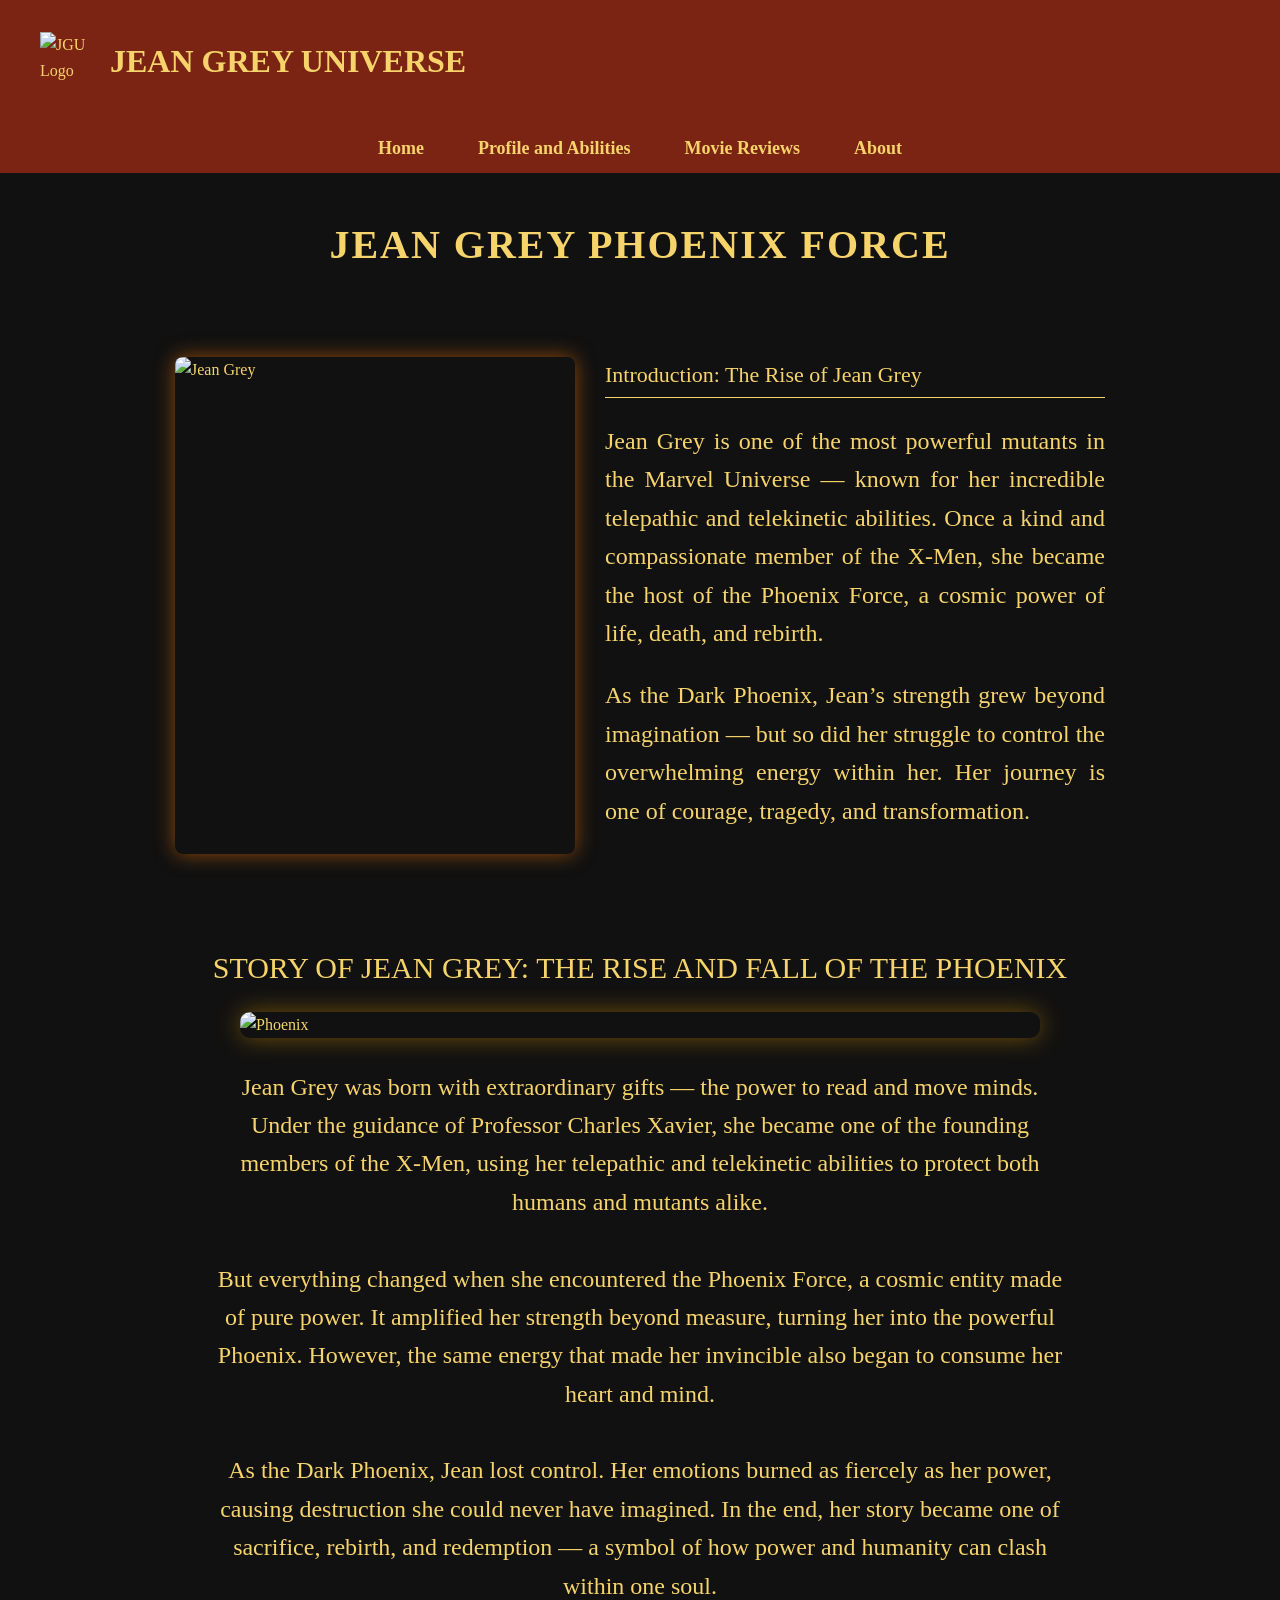
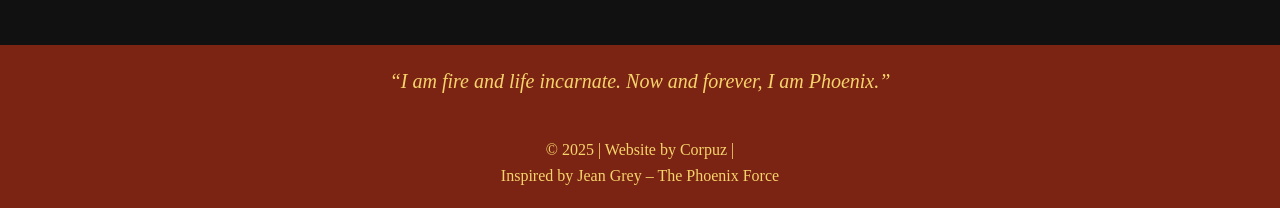
==== index1.html @ 6b498687 "Add index1.html for Jean Grey Universe webpage This HTML file contains the structure and styling for" ====
<!DOCTYPE html>
<html lang="en">
<head>
    <meta charset="UTF-8">
    <meta name="viewport" content="width=device-width, initial-scale=1.0">
    <title>Jean Grey Universe</title>

    <style>
        body {
            margin: 0;
            font-family: Georgia, serif;
            background-color: #111;
            color: #f6d46b;
            line-height: 1.6;
        }

        header {
            background-color: #7c2414;
            padding: 15px 40px;
            display: flex;
            align-items: center;
            justify-content: space-between;
        }

        header img {
            width: 60px;
            height: 60px;
             margin-right: 10px;
        }

        nav {
            background-color: #7c2414;
            text-align: center;
            padding: 10px 0;
        }

        nav a {
            margin: 0 25px;
            text-decoration: none;
            color: #f6d46b;
            font-size: 18px;
            font-weight: bold;
            display: inline-block;
        }

        nav a:hover {
            color: white;
        }

        .title-section {
            text-align: center;
            padding: 40px 10px;
        }

        .title-section h1 {
            margin: 0;
            font-size: 40px;
            letter-spacing: 2px;
            text-transform: uppercase;
        }

        .section {
            display: flex;
            justify-content: center;
            padding: 40px;
            gap: 30px;
        }

        .section img {
            width: 400px;
            border-radius: 8px;
            box-shadow: 0 0 20px #ff7b0088;
        }

        .text-box {
            max-width: 500px;
            text-align: justify;
            font-size: 24px;
        }

        .section-title {
            font-size: 22px;
            margin-bottom: 12px;
            border-bottom: 1px solid #f6d46b;
            padding-bottom: 5px;
        }

        .story-title {
            text-align: center;
            margin-top: 50px;
            margin-bottom: 20px;
            font-size: 30px;
            text-transform: uppercase;
        }

        .story-img {
            display: block;
            margin: 0 auto;
            width: 90%;
            max-width: 800px;
            border-radius: 10px;
            box-shadow: 0 0 25px #ffae0066;
        }

        .story-text {
            max-width: 850px;
            margin: 30px auto;
            font-size: 24px;
            text-align: center;
        }

        .quote-box {
            background-color: #7c2414;
            padding: 20px;
            text-align: center;
            font-size: 20px;
            font-style: italic;
            margin-top: 40px;
        }

        footer {
            background-color: #7c2414;
            text-align: center;
            padding: 20px;
            font-size: 16px;
        }

        @media(max-width: 900px) {
            .section {
                flex-direction: column;
                text-align: center;
            }

            .section img {
                width: 90%;
                max-width: 400px;
            }

            .text-box {
                max-width: 90%;
            }
        }

        header h1 {
            flex-grow: 1;
            text-align: left;
        }

        header img {
            margin-right: 10px;
        }
    </style>
</head>

<body>
    
    <header>
       
        <img src="jgulogo.png" alt="JGU Logo">
         <h1>JEAN GREY UNIVERSE</h1>
    </header>
<nav>
            <a href="#">Home</a>
            <a href="#">Profile and Abilities</a>
            <a href="#">Movie Reviews</a>
            <a href="#">About</a>
        </nav>
    <div class="title-section">
        <h1>Jean Grey Phoenix Force</h1>
    </div>

    <div class="section">
        <img src="jean1.jpg" alt="Jean Grey">
        <div class="text-box">
            <div class="section-title">Introduction: The Rise of Jean Grey</div>
            <p>
                Jean Grey is one of the most powerful mutants in the Marvel Universe —
                known for her incredible telepathic and telekinetic abilities. Once a kind and
                compassionate member of the X-Men, she became the host of the Phoenix Force,
                a cosmic power of life, death, and rebirth.
            </p>
            <p>
                As the Dark Phoenix, Jean’s strength grew beyond imagination — but so did her struggle
                to control the overwhelming energy within her. Her journey is one of courage, tragedy,
                and transformation.
            </p>
        </div>
    </div>

    <div class="story-title">Story of Jean Grey: The Rise and Fall of the Phoenix</div>

    <img src="jean2.gif" class="story-img" alt="Phoenix">

    <div class="story-text">
        Jean Grey was born with extraordinary gifts — the power to read and move minds. Under the guidance of 
        Professor Charles Xavier, she became one of the founding members of the X-Men, using her telepathic 
        and telekinetic abilities to protect both humans and mutants alike.
        <br><br>
        But everything changed when she encountered the Phoenix Force, a cosmic entity made of pure power. 
        It amplified her strength beyond measure, turning her into the powerful Phoenix. However, the same 
        energy that made her invincible also began to consume her heart and mind.
        <br><br>
        As the Dark Phoenix, Jean lost control. Her emotions burned as fiercely as her power, causing destruction 
        she could never have imagined. In the end, her story became one of sacrifice, rebirth, and redemption — 
        a symbol of how power and humanity can clash within one soul.
    </div>

    <div class="quote-box">
        “I am fire and life incarnate. Now and forever, I am Phoenix.”
    </div>

    <footer>
        © 2025 | Website by Corpuz |<br>
        Inspired by Jean Grey – The Phoenix Force
    </footer>

</body>
  </html>
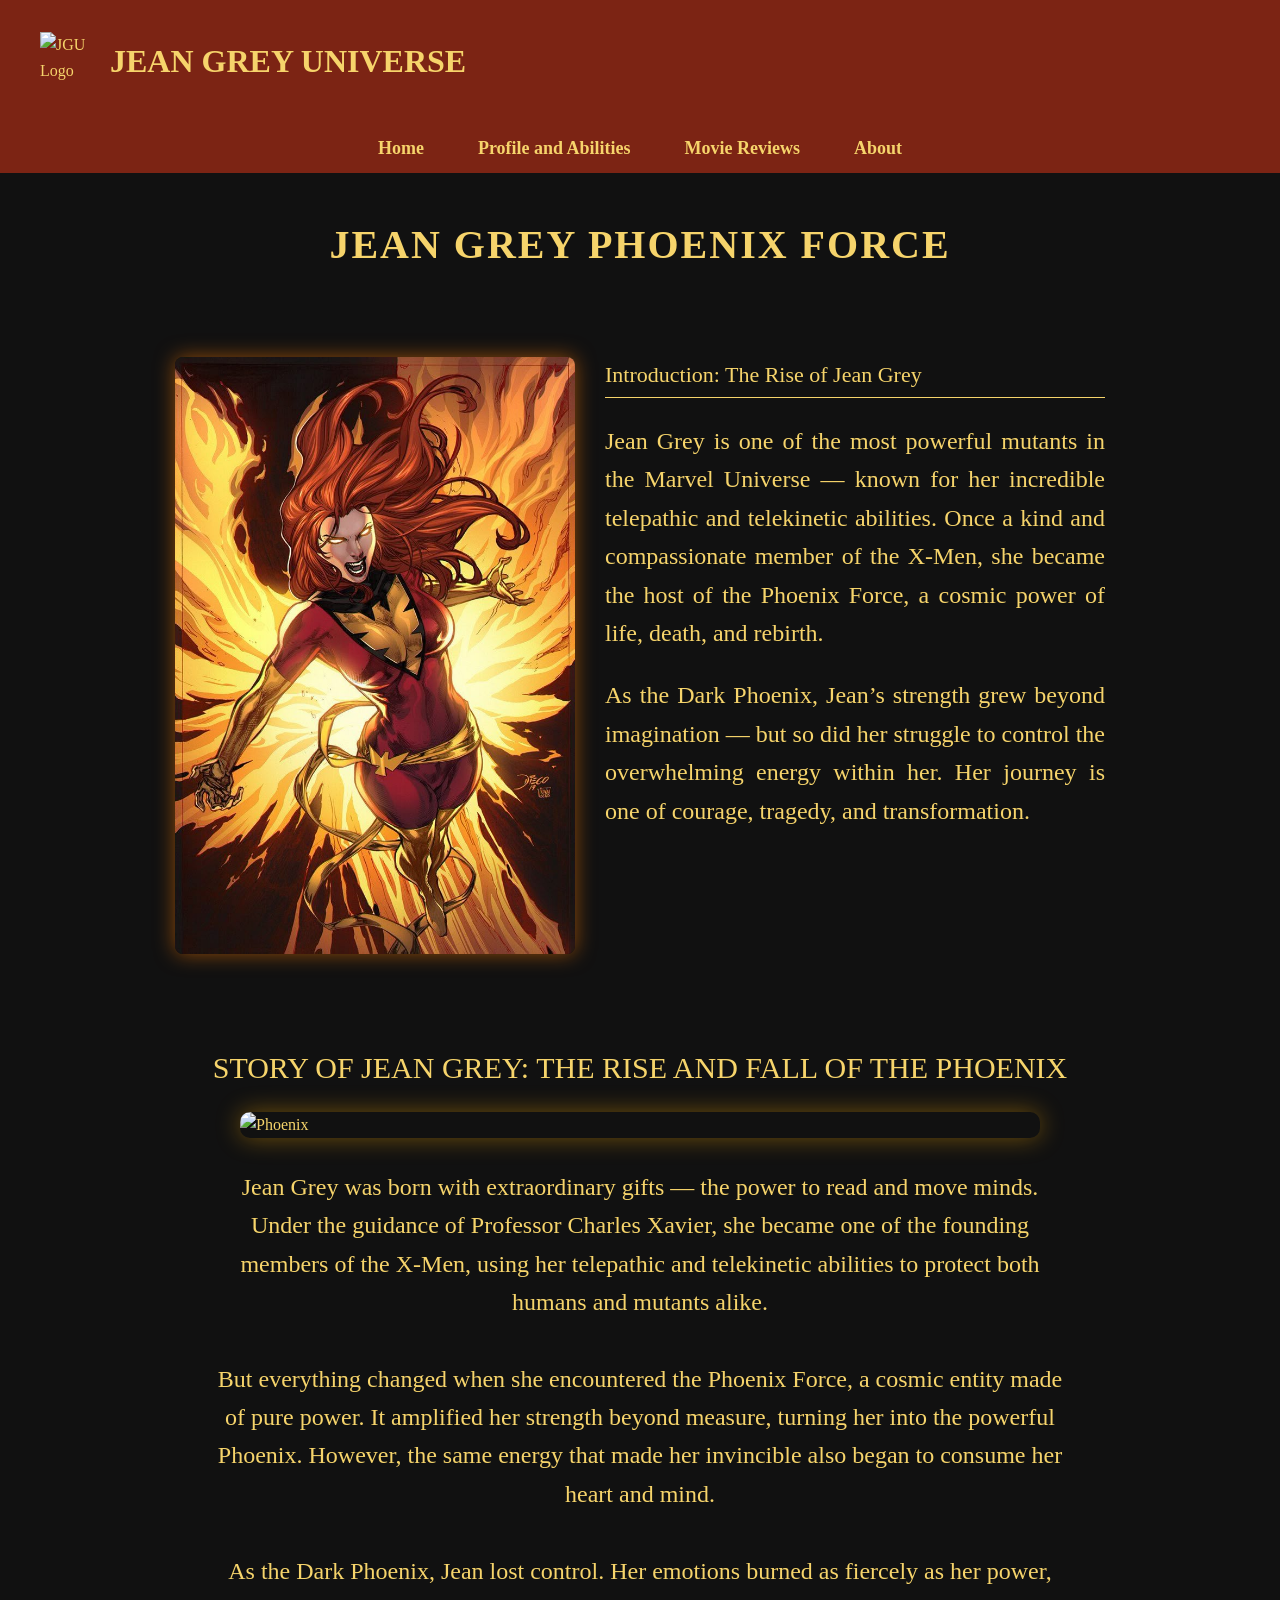
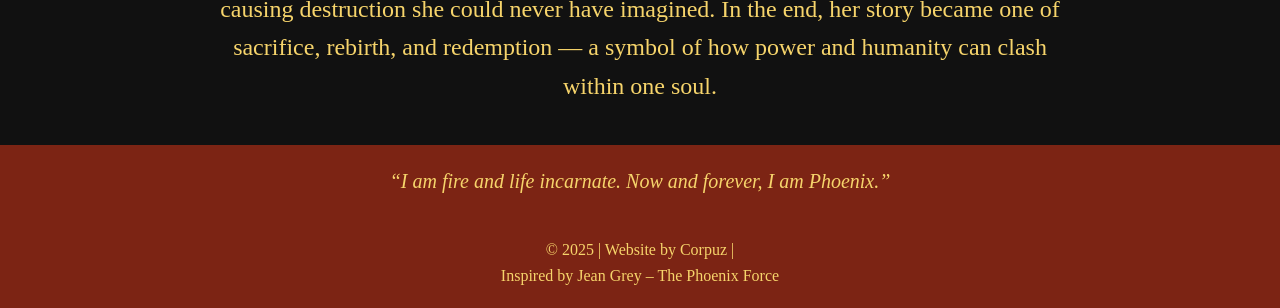
==== commit f9f31b4a: "Update index1.html" ====
--- a/index1.html
+++ b/index1.html
@@ -170,7 +170,7 @@
     </div>
 
     <div class="section">
-        <img src="jean1.jpg" alt="Jean Grey">
+        <img src="b725380bf64ba335d2a28d1504a6973b.jpg" alt="Jean Grey">
         <div class="text-box">
             <div class="section-title">Introduction: The Rise of Jean Grey</div>
             <p>
